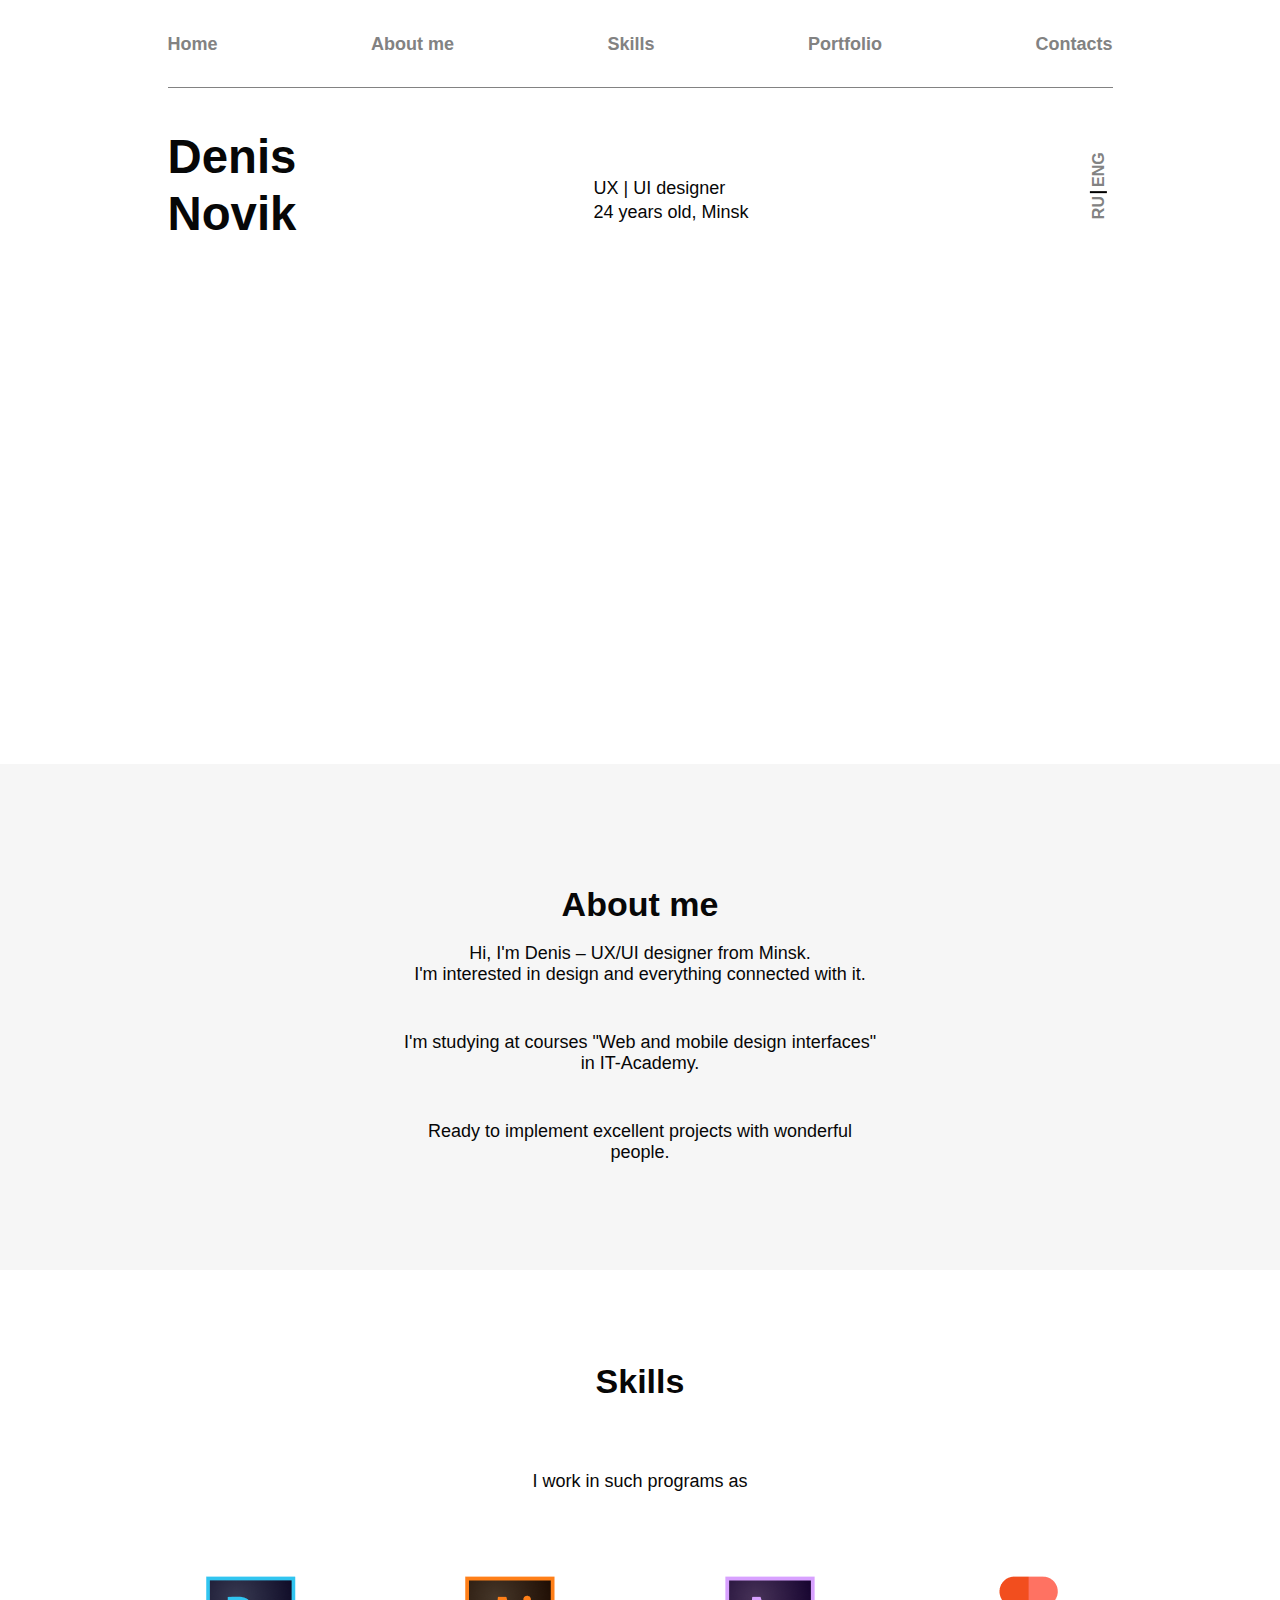
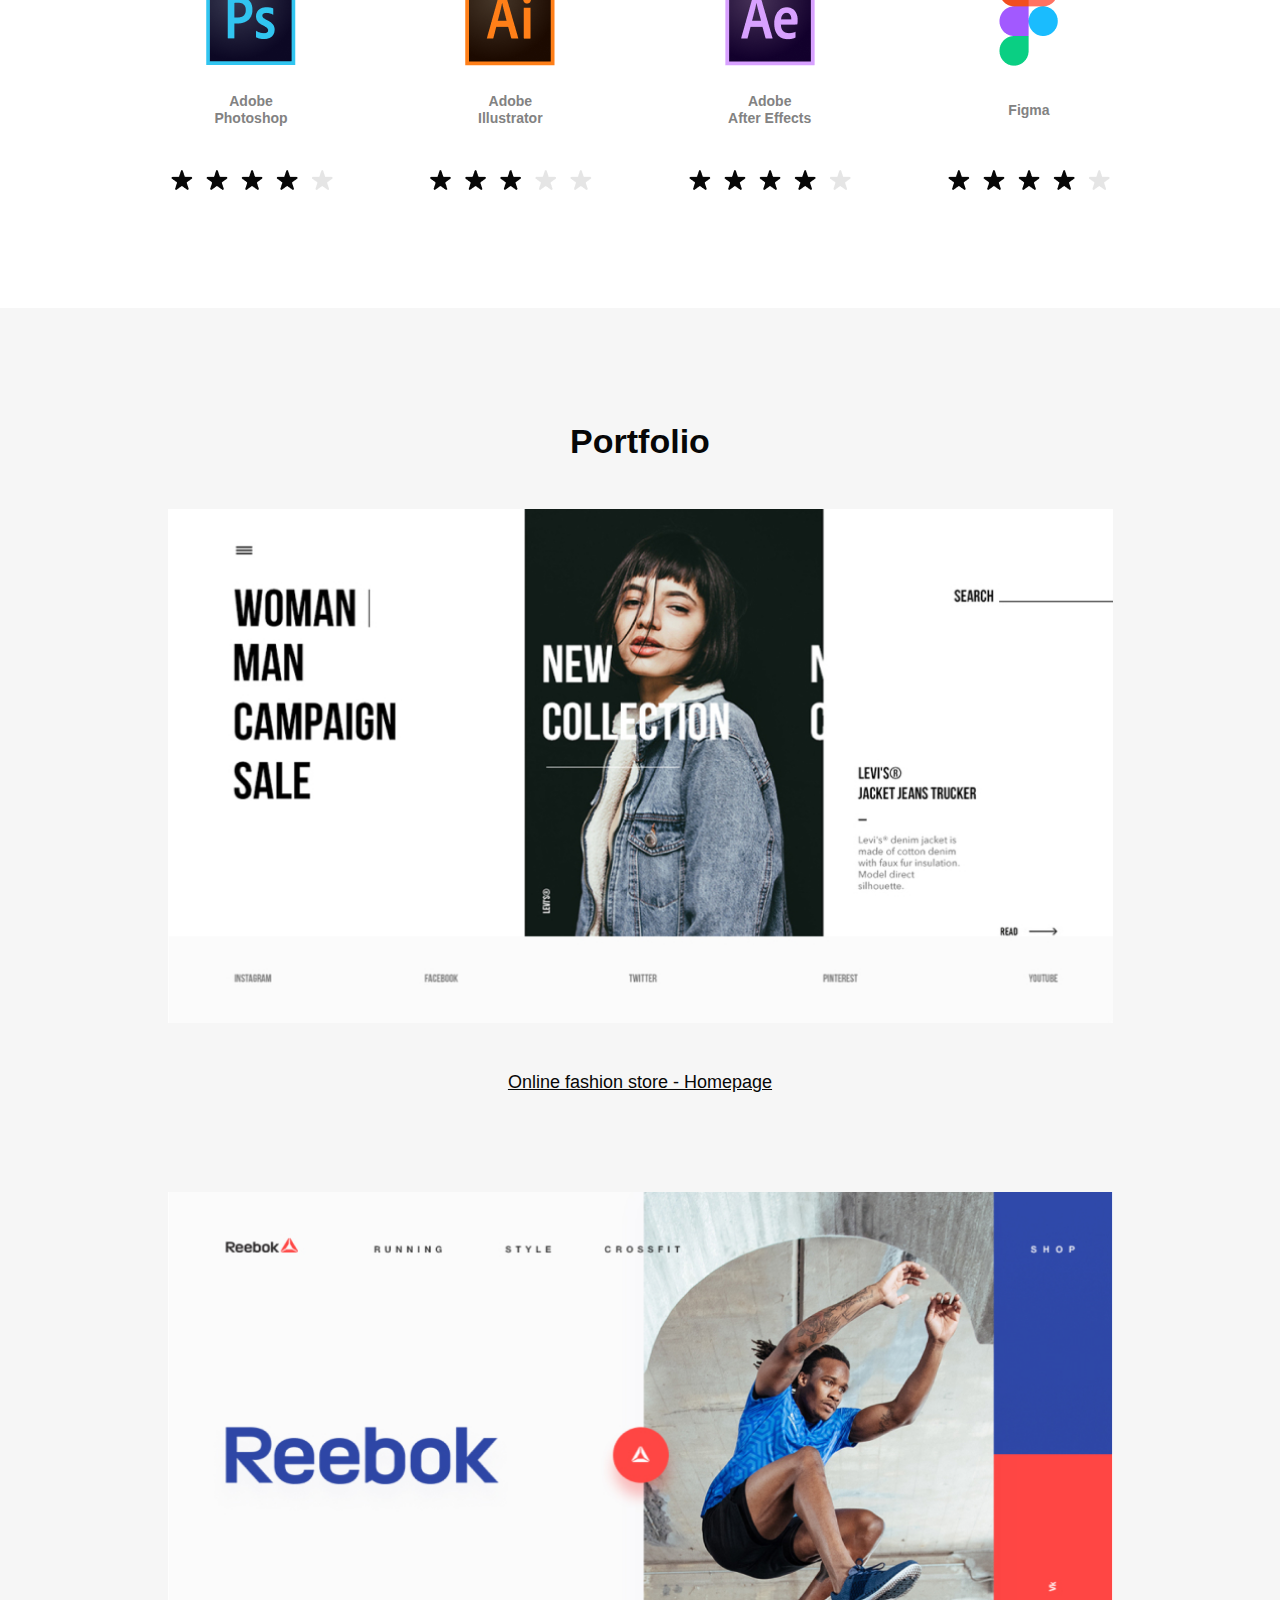
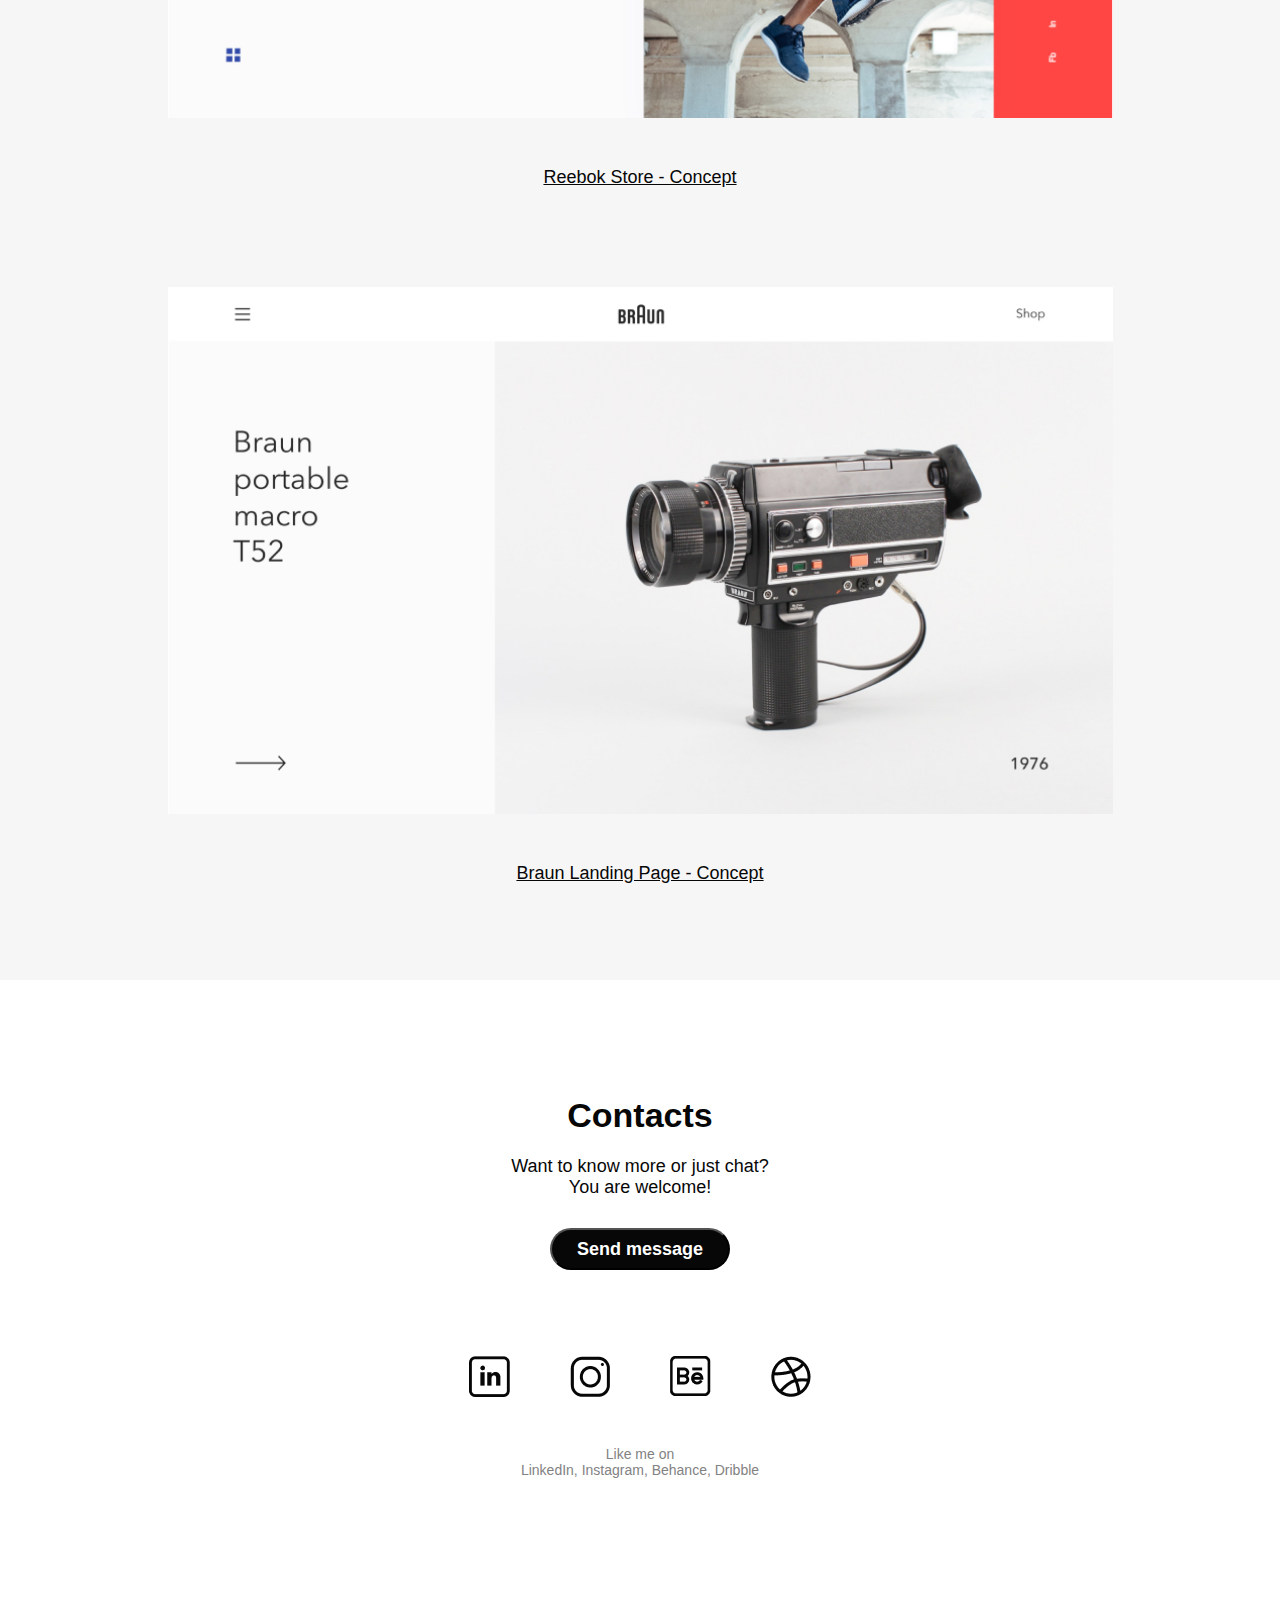
==== HTML_CSS/UIdesigner-project/index.html @ 03547aa7 "add two directory HTML and JS" ====
<!DOCTYPE html>
<html lang="en">
<head>
    <meta charset="UTF-8">
    <meta name="viewport" content="width=device-width, initial-scale=1.0">
    <link rel="stylesheet" href="./css/main.css">
    <title>UI Designer</title>
</head>
<body>

    <header class="header">
        <div class="container">
            <div class="nav">
                <a href="#" class="nav-link">Home</a>
                <a href="#" class="nav-link">About me</a>
                <a href="#" class="nav-link">Skills</a>
                <a href="#" class="nav-link">Portfolio</a>
                <a href="#" class="nav-link">Contacts</a>
            </div>

            <div class="hader-text-row">
                <div class="name">Denis<br>
                    Novik
                </div>

                <div class="old">
                    <p>UX | UI designer<br>
                    24 years old, Minsk
                    </p>
                </div>

                <div class="language">
                    <a href="#" class="language-link">RU</a>
                    <a href="#" class="language-link">ENG</a>
                </div>
            </div>

            <div class="img-wrapper">
            </div>
        </div>
    </header>

    <div class="about-me">
        <div class="container">
            <div class="about-me-wrapper">
                <h2 class="about-me-header">About me</h2>
                <p>Hi, I'm Denis – UX/UI designer from Minsk.<br>
                    I'm interested in design and everything connected with it.
                </p>

                <p>
                    I'm studying at courses "Web and mobile design 
                    interfaces" in IT-Academy.
                </p>

                <p>
                    Ready to implement excellent projects
                    with wonderful people.
                </p>
            </div>
        </div>
    </div>

    <div class="skills">
        <div class="container">
            <h2 class="skills-header">Skills</h2>
            <p class="skills-description">I work in such programs as</p>
            <div class="skills-icon-wrapper">
                <div class="skills-icon-block">
                    <div>
                        <img class="icons-img" src="./img/skills-icons/ps.png" alt="PS icon">
                    </div>
                    <div class="skills-icon-description">Adobe<br>
                        Photoshop</div>
                    <div>
                        <img src="./img/skills-icons/four-stars.png" alt="four stars">
                    </div>
                </div>

                <div class="skills-icon-block">
                    <div>
                        <img class="icons-img" src="./img/skills-icons/ai.png" alt="AI icon">
                    </div>
                    <div class="skills-icon-description">Adobe<br>
                        Illustrator</div>
                    <div>
                        <img src="./img/skills-icons/three-stars.png" alt="three stars">
                    </div>
                </div>

                <div class="skills-icon-block">
                    <div>
                        <img class="icons-img" src="./img/skills-icons/ae.png" alt="AE icon">
                    </div>
                    <div class="skills-icon-description">Adobe<br>
                        After Effects</div>
                    <div>
                        <img src="./img/skills-icons/four-stars.png" alt="four stars">
                    </div>
                </div>

                <div class="skills-icon-block">
                    <div>
                        <img class="icons-img" src="./img/skills-icons/figma.png" alt="Figma icon">
                    </div>
                    <div class="skills-icon-description">Figma</div>
                    <div>
                        <img src="./img/skills-icons/four-stars.png" alt="four stars">
                    </div>
                </div>
            </div>
        </div>
    </div>

    <!--Portfolio section-->
    <div class="portfolio">
        <div class="container">
            <h2 class="portfolio-header">Portfolio</h2>
            <div class="portfolio-block">
                <img src="./img/portfolio-img/fashion-store.jpg" alt="Fashion store" class="portfolio-img">
                <a href="#" class="portfolio-link">Online fashion store - Homepage</a>
            </div>

            <div class="portfolio-block">
                <img src="./img/portfolio-img/reebok.jpg" alt="Reebok" class="portfolio-img">
                <a href="#" class="portfolio-link">Reebok Store - Concept</a>
            </div>

            <div class="portfolio-block">
                <img src="./img/portfolio-img/braun.jpg" alt="Braun" class="portfolio-img">
                <a href="#" class="portfolio-link">Braun Landing Page - Concept</a>
            </div>
        </div>
    </div>
    <!--//Portfolio section-->

    <!--Footer-->
    <footer class="footer">
        <div class="container">
            <h2 class="footer-header">Contacts</h2>
            <p class="footer-description">Want to know more or just chat?<br>
                You are welcome!</p>
            <button class="btn-send-message">Send message</button>
            
            <div class="footer-icons">
                <div class="footer-icons-row">
                <a href="#">
                    <img class="footer-icons-img" src="./img/footer/linkedin.png" alt="Linkedin">
                </a>

                <a href="#">
                    <img class="footer-icons-img" src="./img/footer/instagram.png" alt="Instagram">
                </a>

                <a href="#">
                    <img class="footer-icons-img" src="./img/footer/behance.png" alt="Behance">
                </a>

                <a href="#">
                    <img class="footer-icons-img" src="./img/footer/dribble.png" alt="Dribble">
                </a>
            </div>
                <P class="footer-icons-description">Like me on<br>
                    LinkedIn, Instagram, Behance, Dribble</P>
            </div>
                
            

        </div>
    </footer>
    <!--//Footer-->

</body>
</html>
---- HTML_CSS/UIdesigner-project/css/main.css ----
* {
  box-sizing: border-box;
}

body {
  margin: 0;
}

.hidden {
  display: none;
}

.header {
  padding-bottom: 105px;
}
.container {
  max-width: 945px;
  margin-left: auto;
  margin-right: auto;
  /* background-color: darkorange; */
}
.nav {
  display: flex;
  height: 88px;
  justify-content: space-between;
  align-items: center;
  border-bottom: 1px solid #828282;
}
.nav-link {
  font-family: Gilroy, sans-serif;
  font-weight: 700;
  font-size: 18px;
  line-height: 1;
  color: #828282;
  text-decoration: none;
}

.hader-text-row {
  display: flex;
  justify-content: space-between;
  align-items: flex-end;
  padding-top: 40px;
  padding-bottom: 30px;
}
.name {
  font-family: Gilroy, sans-serif;
  font-weight: 700;
  font-size: 47.3392px;
  line-height: 57px;
  color: #070707;
}
.old p {
  font-family: Gilroy, sans-serif;
  font-weight: 500;
  font-size: 18px;
  line-height: 1.3;
  color: #070707;
}
.language {
  transform: rotate(-90deg) translate(70%, 100%);
}

.language a:first-child::after {
  content: "";
  border-right: 2px solid #000000;
  margin-left: 3px;
  height: 16px;
}

.language-link {
  font-family: Gilroy, sans-serif;
  font-weight: 700;
  font-size: 16px;
  line-height: 19px;
  color: #828282;
  text-decoration: none;
}

.img-wrapper {
  width: 945px;
  height: 387px;
  background-image: url("../img/designer-photo.jpg");
  background-position-y: 44%;
  background-position-x: 50%;
  background-size: cover;
  background-repeat: no-repeat;
}

/* About me section */
.about-me {
  /* margin-top: 105px; */
  padding-top: 120px;
  padding-bottom: 107px;
  background-color: #f6f6f6;
}

.about-me-wrapper {
  text-align: center;
  max-width: 485px;
  margin: 0 auto;
}

.about-me-header {
  margin: 0;
  margin-bottom: 18px;
  font-family: Gilroy, sans-serif;
  font-weight: 700;
  font-size: 34px;
  line-height: 41px;
  color: #070707;
}

.about-me-wrapper p {
  margin: 0;
  margin-bottom: 47px;
  font-family: Gilroy, sans-serif;
  font-weight: 500;
  font-size: 18px;
  line-height: 21px;
  color: #070707;
}

.about-me-wrapper p:last-child {
  margin: 0;
}

/* Skills section */
.skills {
  margin: 0;
  padding-top: 91px;
  padding-bottom: 110px;
  text-align: center;
}

.skills-header {
  margin: 0;
  margin-bottom: 69px;
  font-family: Gilroy, sans-serif;
  font-weight: 700;
  font-size: 34px;
  line-height: 41px;
  color: #070707;
}
.skills-description {
  margin: 0;
  margin-bottom: 84px;
  font-family: Gilroy, sans-serif;
  font-weight: 500;
  font-size: 18px;
  line-height: 21px;
  color: #070707;
}
.skills-icon-wrapper {
  display: flex;
  justify-content: space-between;
}
.skills-icon-block {
  display: flex;
  flex-direction: column;
  justify-content: space-between;
  max-width: 167px;
}

.icons-img {
  margin-bottom: 23px;
}

.skills-icon-description {
  margin-bottom: 40px;
  font-family: Gilroy, sans-serif;
  font-weight: 700;
  font-size: 14px;
  line-height: 17px;
  color: #828282;
}

/* Portfolio section */
.portfolio {
  padding-top: 113px;
  padding-bottom: 96px;
  text-align: center;
  background-color: #f6f6f6;
}

.portfolio-header {
  margin: 0;
  margin-bottom: 47px;
  font-family: Gilroy, sans-serif;
  font-weight: 700px;
  font-size: 34px;
  line-height: 41px;
  color: #070707;
}
.portfolio-block {
  margin-bottom: 99px;
}

.portfolio-block:last-child {
  margin: 0;
}

.portfolio-img {
  width: 100%;
  margin-bottom: 45px;
}
.portfolio-link {
  font-family: Gilroy, sans-serif;
  font-weight: 500;
  font-size: 18px;
  line-height: 21px;
  color: #070707;
}

/* Footer section */
.footer {
  padding-top: 115px;
  padding-bottom: 124px;
  text-align: center;
}

.footer-header {
  margin: 0;
  margin-bottom: 20px;
  font-family: Gilroy, sans-serif;
  font-weight: 700px;
  font-size: 34px;
  line-height: 41px;
  color: #070707;
}
.footer-description {
  margin: 0;
  margin-bottom: 30px;
  font-family: Gilroy, sans-serif;
  font-weight: 500;
  font-size: 18px;
  line-height: 21px;
  color: #070707;
}
.btn-send-message {
  margin: 0;
  margin-bottom: 86px;
  width: 180px;
  height: 42px;
  font-family: Gilroy, sans-serif;
  font-weight: 700;
  font-size: 18px;
  line-height: 22px;
  color: #ffffff;
  background-color: #070707;
  border-radius: 30px;
}

.footer-icons:first-child {
  margin: 0;
}

.footer-icons-row {
  display: flex;
  justify-content: center;
}

.footer-icons a {
  margin: 0 30px;
  text-decoration: none;
}

.footer-icons-description {
  margin: 0;
  margin-top: 45px;
  font-family: Gilroy, sans-serif;
  font-weight: 500;
  font-size: 14px;
  line-height: 16px;
  color: #828282;
}
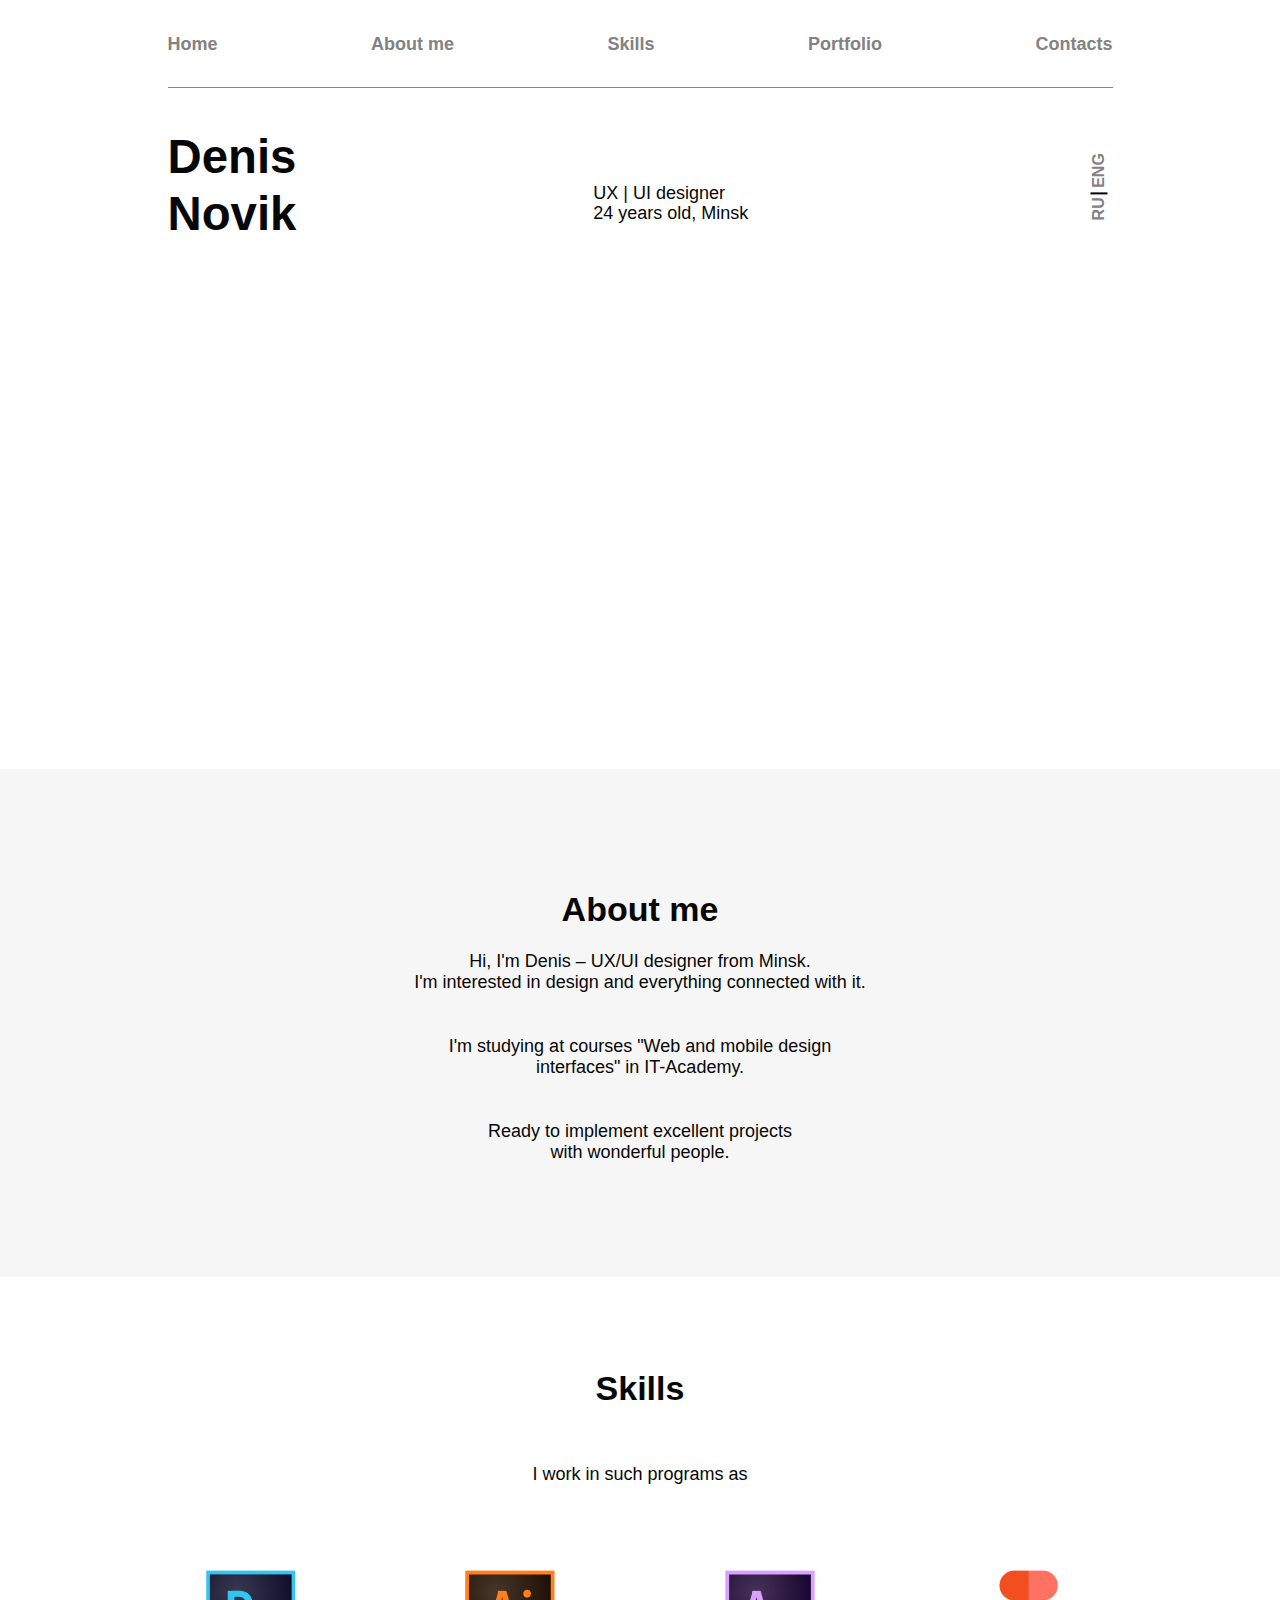
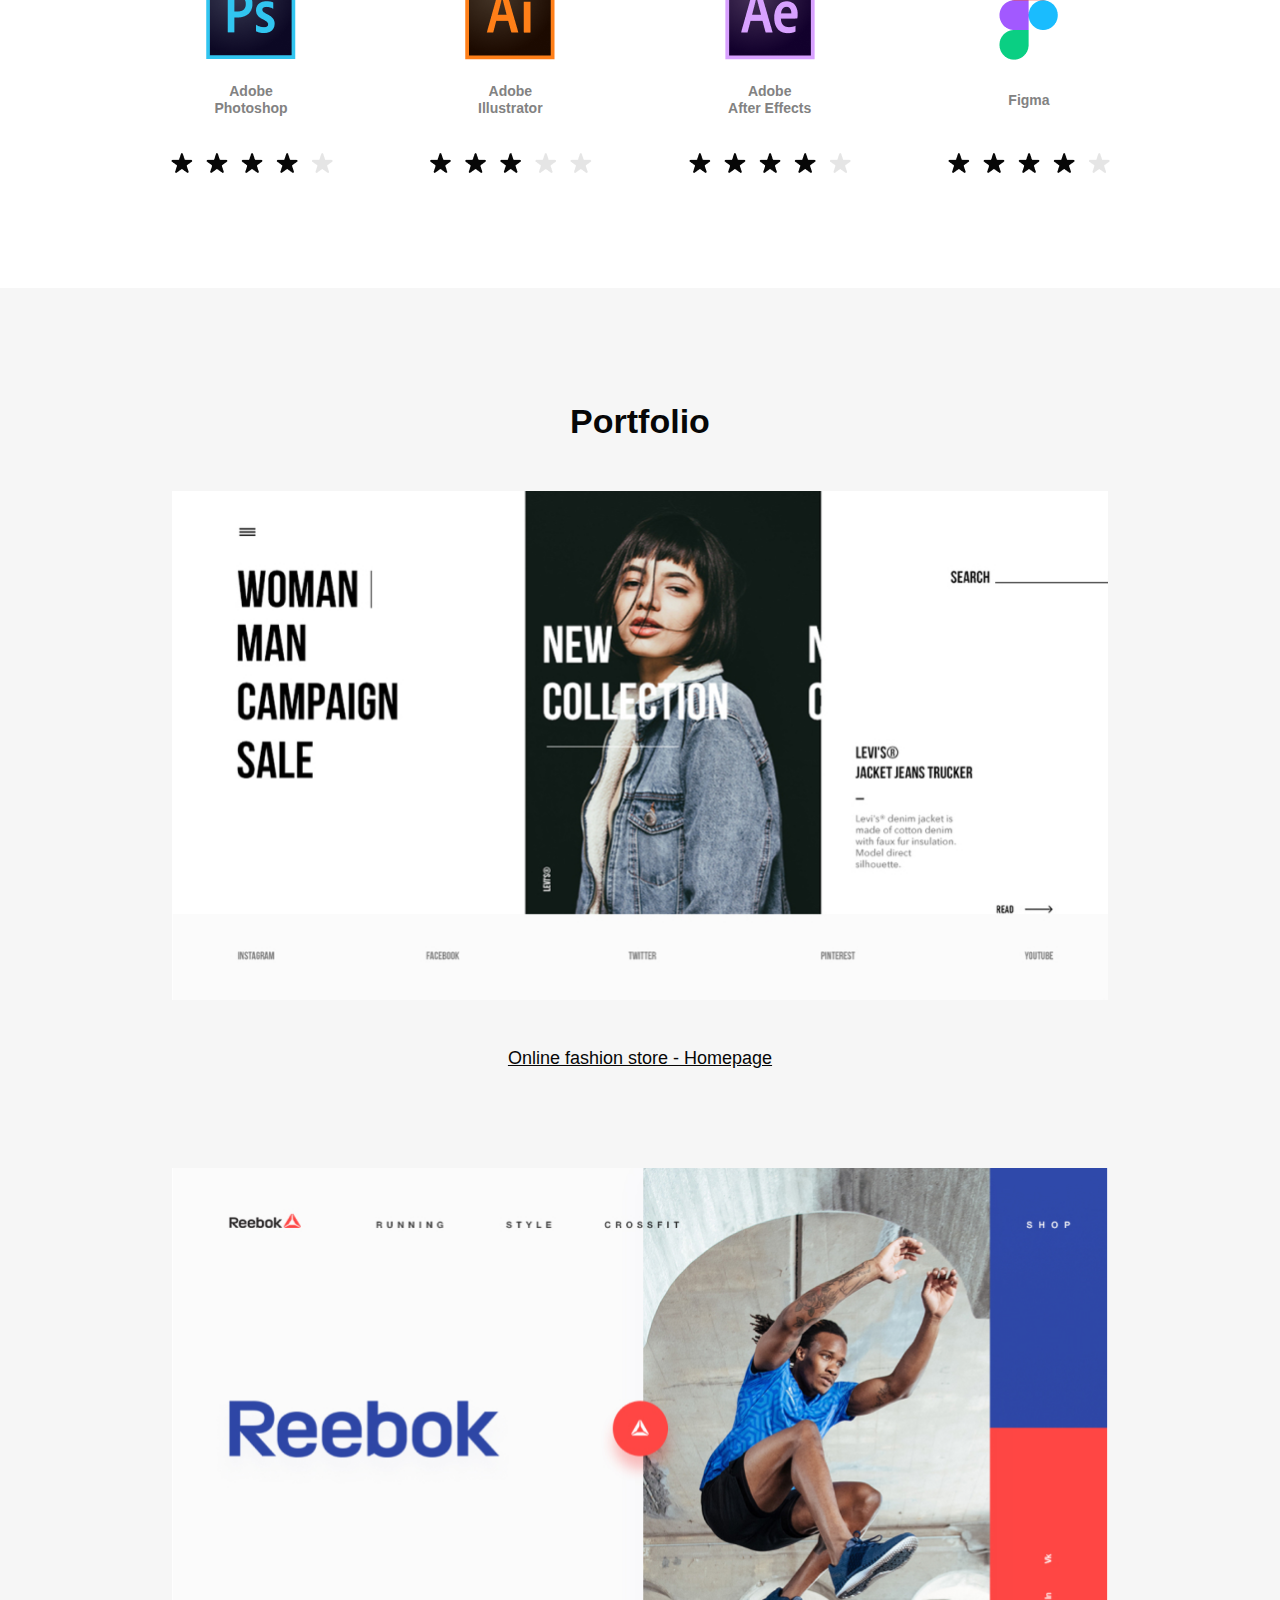
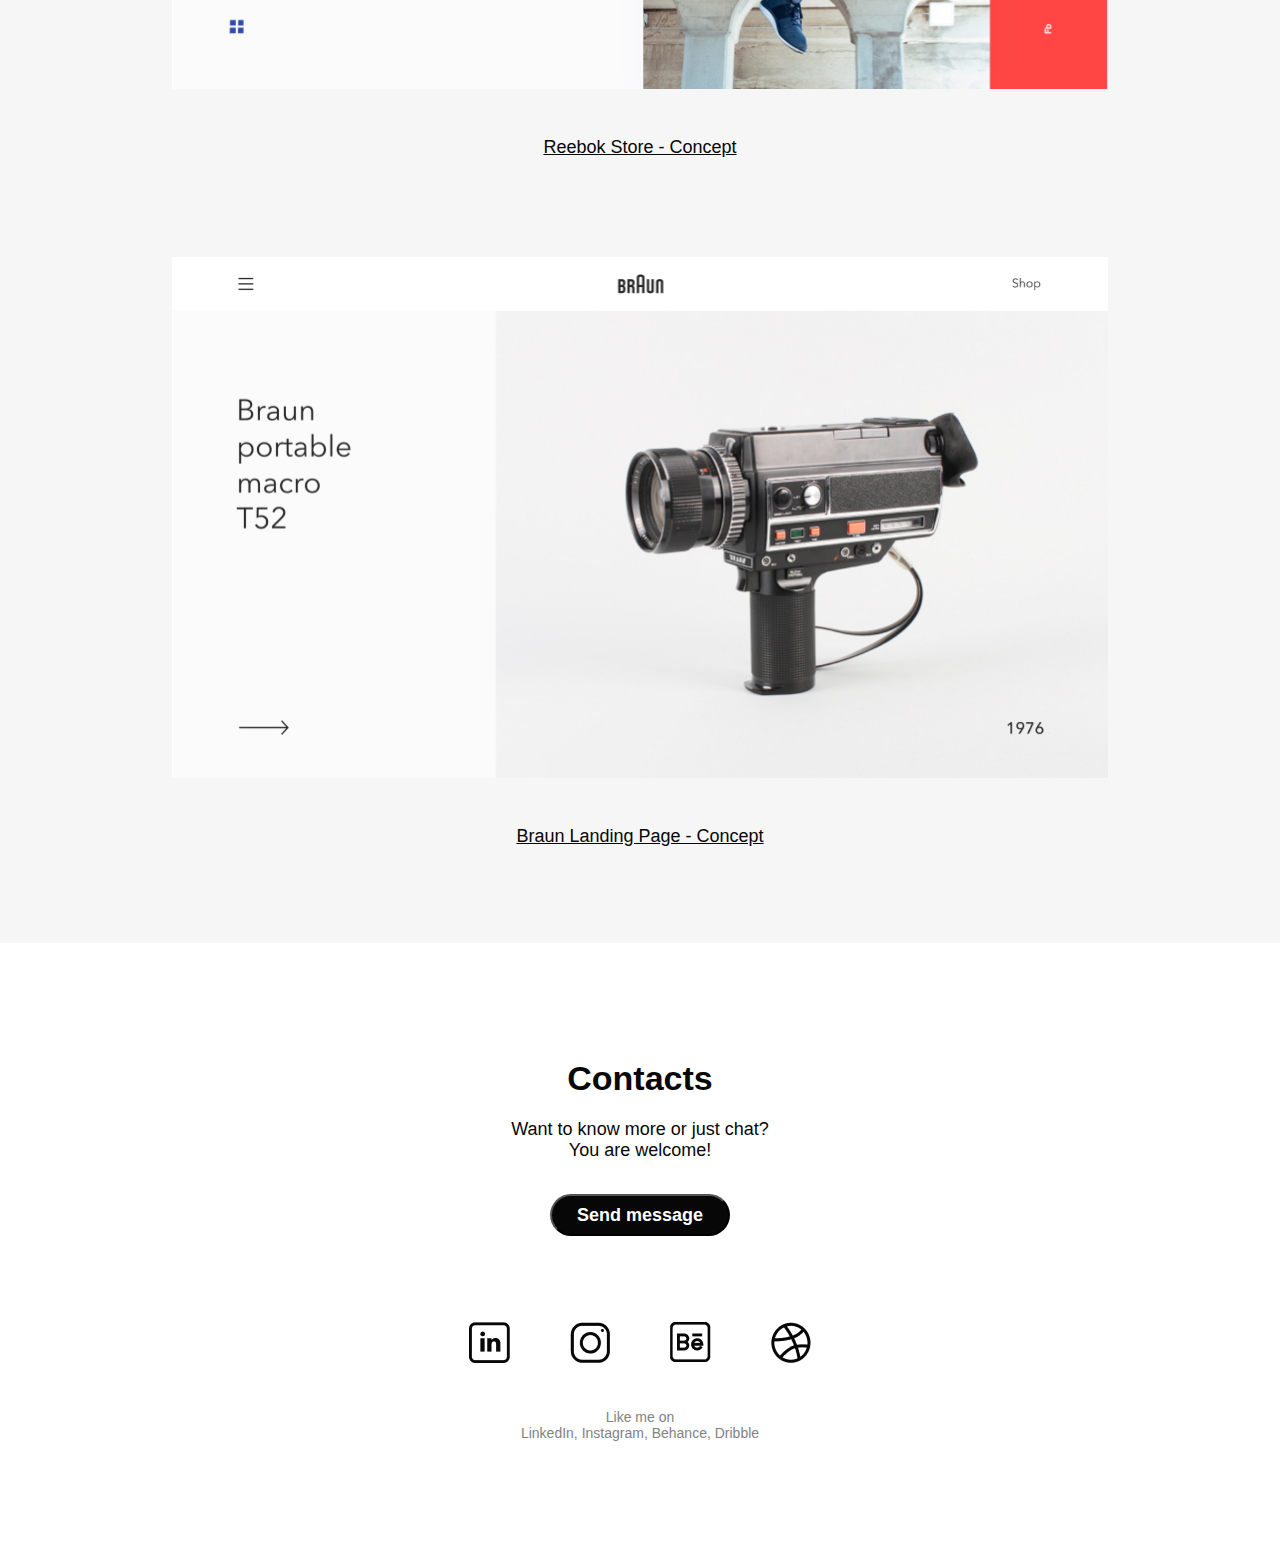
==== commit acca7e44: "Add <br> to the about-me section" ====
--- a/HTML_CSS/UIdesigner-project/index.html
+++ b/HTML_CSS/UIdesigner-project/index.html
@@ -8,6 +8,7 @@
 </head>
 <body>
 
+    <!--Header section-->
     <header class="header">
         <div class="container">
             <div class="nav">
@@ -39,7 +40,9 @@
             </div>
         </div>
     </header>
+    <!--//Header section-->
 
+    <!--About me section-->
     <div class="about-me">
         <div class="container">
             <div class="about-me-wrapper">
@@ -49,18 +52,20 @@
                 </p>
 
                 <p>
-                    I'm studying at courses "Web and mobile design 
+                    I'm studying at courses "Web and mobile design<br> 
                     interfaces" in IT-Academy.
                 </p>
 
                 <p>
-                    Ready to implement excellent projects
+                    Ready to implement excellent projects<br>
                     with wonderful people.
                 </p>
             </div>
         </div>
     </div>
+    <!--//About me section-->
 
+     <!--Skills section-->
     <div class="skills">
         <div class="container">
             <h2 class="skills-header">Skills</h2>
@@ -111,6 +116,7 @@
             </div>
         </div>
     </div>
+    <!--//Skills section-->
 
     <!--Portfolio section-->
     <div class="portfolio">
--- a/HTML_CSS/UIdesigner-project/css/main.css
+++ b/HTML_CSS/UIdesigner-project/css/main.css
@@ -4,6 +4,7 @@
 
 body {
   margin: 0;
+  font-family: Gilroy, sans-serif;
 }
 
 .hidden {
@@ -11,13 +12,12 @@
 }
 
 .header {
-  padding-bottom: 105px;
+  padding-bottom: 104px;
 }
 .container {
   max-width: 945px;
   margin-left: auto;
   margin-right: auto;
-  /* background-color: darkorange; */
 }
 .nav {
   display: flex;
@@ -27,7 +27,6 @@
   border-bottom: 1px solid #828282;
 }
 .nav-link {
-  font-family: Gilroy, sans-serif;
   font-weight: 700;
   font-size: 18px;
   line-height: 1;
@@ -40,24 +39,23 @@
   justify-content: space-between;
   align-items: flex-end;
   padding-top: 40px;
-  padding-bottom: 30px;
+  padding-bottom: 36px;
 }
 .name {
-  font-family: Gilroy, sans-serif;
   font-weight: 700;
   font-size: 47.3392px;
   line-height: 57px;
   color: #070707;
 }
 .old p {
-  font-family: Gilroy, sans-serif;
-  font-weight: 500;
-  font-size: 18px;
-  line-height: 1.3;
+  padding: 0;
+  font-weight: 500;
+  font-size: 18px;
+  line-height: 1.1;
   color: #070707;
 }
 .language {
-  transform: rotate(-90deg) translate(70%, 100%);
+  transform: rotate(-90deg) translate(68%, 107%);
 }
 
 .language a:first-child::after {
@@ -68,7 +66,6 @@
 }
 
 .language-link {
-  font-family: Gilroy, sans-serif;
   font-weight: 700;
   font-size: 16px;
   line-height: 19px;
@@ -77,7 +74,7 @@
 }
 
 .img-wrapper {
-  width: 945px;
+  width: 942px;
   height: 387px;
   background-image: url("../img/designer-photo.jpg");
   background-position-y: 44%;
@@ -88,9 +85,8 @@
 
 /* About me section */
 .about-me {
-  /* margin-top: 105px; */
   padding-top: 120px;
-  padding-bottom: 107px;
+  padding-bottom: 114px;
   background-color: #f6f6f6;
 }
 
@@ -102,8 +98,7 @@
 
 .about-me-header {
   margin: 0;
-  margin-bottom: 18px;
-  font-family: Gilroy, sans-serif;
+  margin-bottom: 21px;
   font-weight: 700;
   font-size: 34px;
   line-height: 41px;
@@ -112,8 +107,7 @@
 
 .about-me-wrapper p {
   margin: 0;
-  margin-bottom: 47px;
-  font-family: Gilroy, sans-serif;
+  margin-bottom: 43px;
   font-weight: 500;
   font-size: 18px;
   line-height: 21px;
@@ -128,14 +122,13 @@
 .skills {
   margin: 0;
   padding-top: 91px;
-  padding-bottom: 110px;
+  padding-bottom: 107px;
   text-align: center;
 }
 
 .skills-header {
   margin: 0;
-  margin-bottom: 69px;
-  font-family: Gilroy, sans-serif;
+  margin-bottom: 55px;
   font-weight: 700;
   font-size: 34px;
   line-height: 41px;
@@ -143,8 +136,7 @@
 }
 .skills-description {
   margin: 0;
-  margin-bottom: 84px;
-  font-family: Gilroy, sans-serif;
+  margin-bottom: 85px;
   font-weight: 500;
   font-size: 18px;
   line-height: 21px;
@@ -162,12 +154,11 @@
 }
 
 .icons-img {
-  margin-bottom: 23px;
+  margin-bottom: 19px;
 }
 
 .skills-icon-description {
-  margin-bottom: 40px;
-  font-family: Gilroy, sans-serif;
+  margin-bottom: 33px;
   font-weight: 700;
   font-size: 14px;
   line-height: 17px;
@@ -184,8 +175,7 @@
 
 .portfolio-header {
   margin: 0;
-  margin-bottom: 47px;
-  font-family: Gilroy, sans-serif;
+  margin-bottom: 49px;
   font-weight: 700px;
   font-size: 34px;
   line-height: 41px;
@@ -200,11 +190,10 @@
 }
 
 .portfolio-img {
-  width: 100%;
-  margin-bottom: 45px;
+  width: 99%;
+  margin-bottom: 44px;
 }
 .portfolio-link {
-  font-family: Gilroy, sans-serif;
   font-weight: 500;
   font-size: 18px;
   line-height: 21px;
@@ -221,7 +210,6 @@
 .footer-header {
   margin: 0;
   margin-bottom: 20px;
-  font-family: Gilroy, sans-serif;
   font-weight: 700px;
   font-size: 34px;
   line-height: 41px;
@@ -229,8 +217,7 @@
 }
 .footer-description {
   margin: 0;
-  margin-bottom: 30px;
-  font-family: Gilroy, sans-serif;
+  margin-bottom: 33px;
   font-weight: 500;
   font-size: 18px;
   line-height: 21px;
@@ -241,7 +228,6 @@
   margin-bottom: 86px;
   width: 180px;
   height: 42px;
-  font-family: Gilroy, sans-serif;
   font-weight: 700;
   font-size: 18px;
   line-height: 22px;
@@ -266,8 +252,7 @@
 
 .footer-icons-description {
   margin: 0;
-  margin-top: 45px;
-  font-family: Gilroy, sans-serif;
+  margin-top: 42px;
   font-weight: 500;
   font-size: 14px;
   line-height: 16px;
